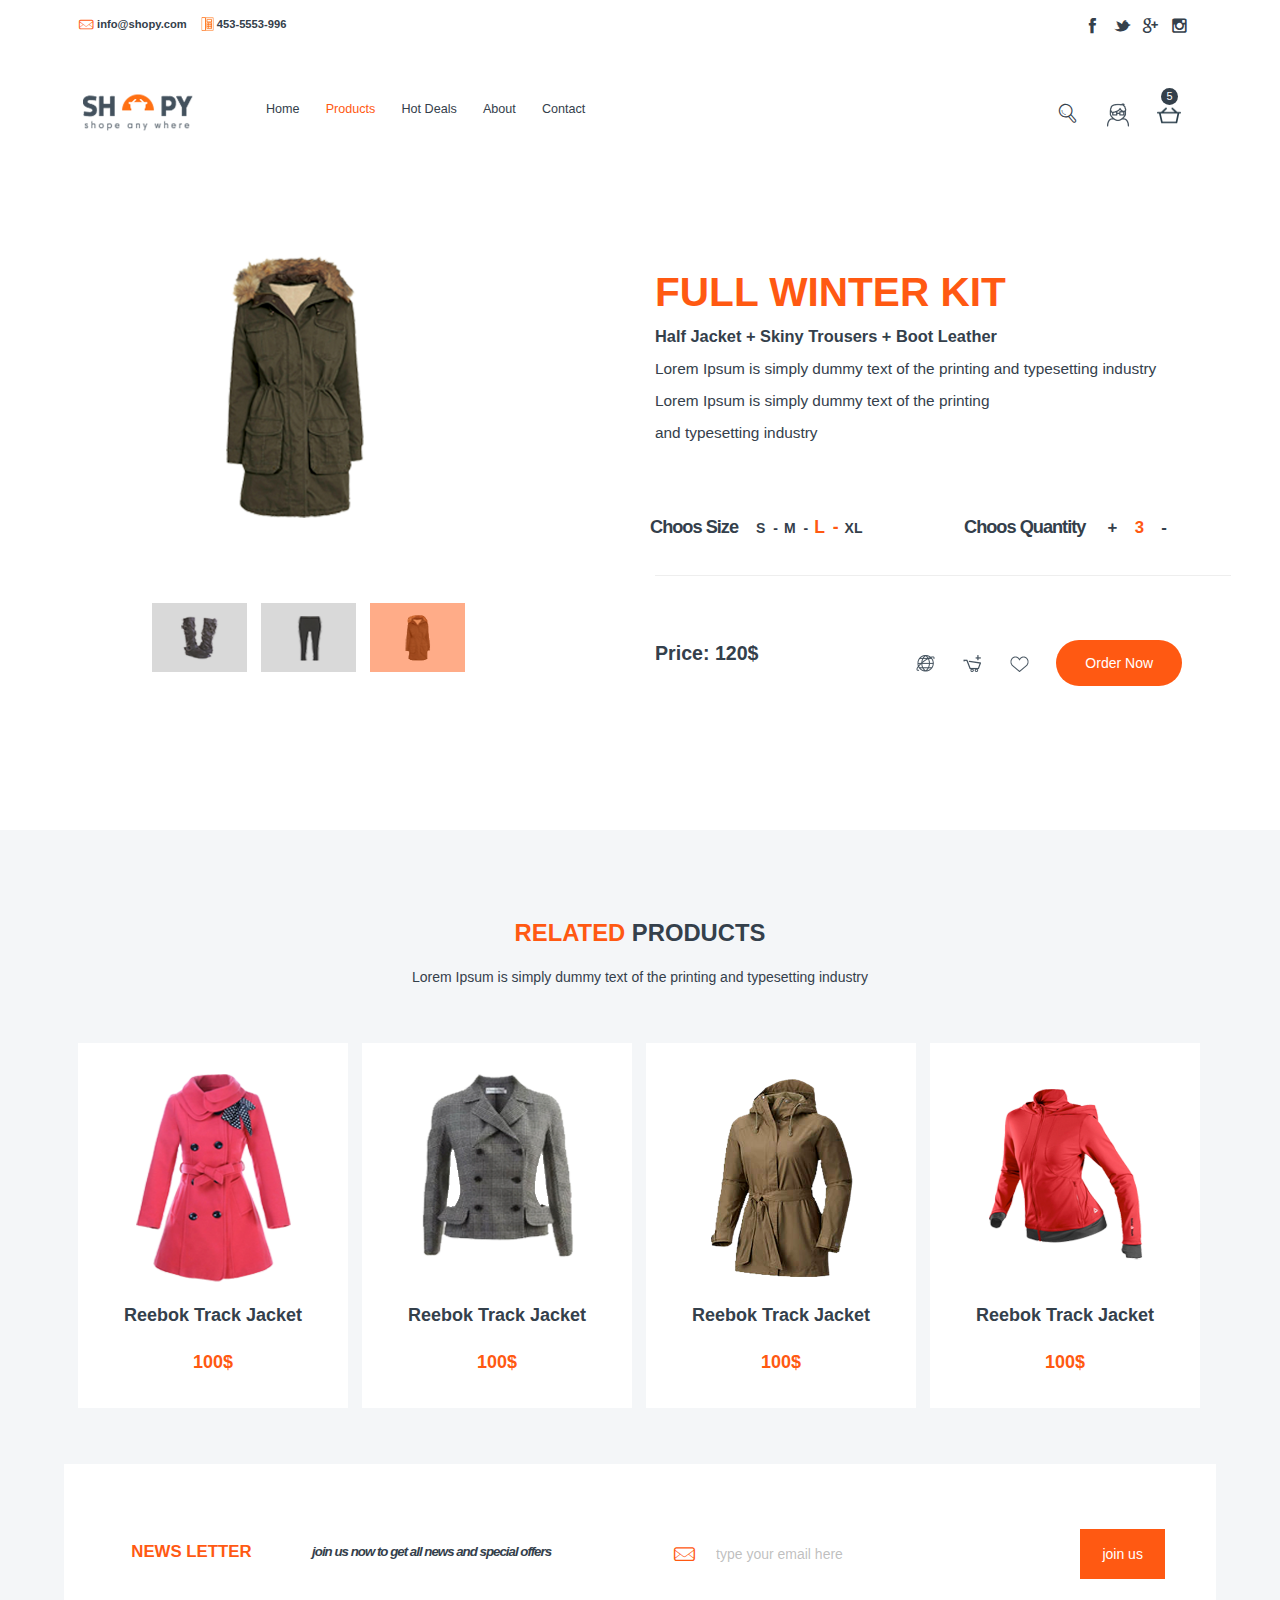
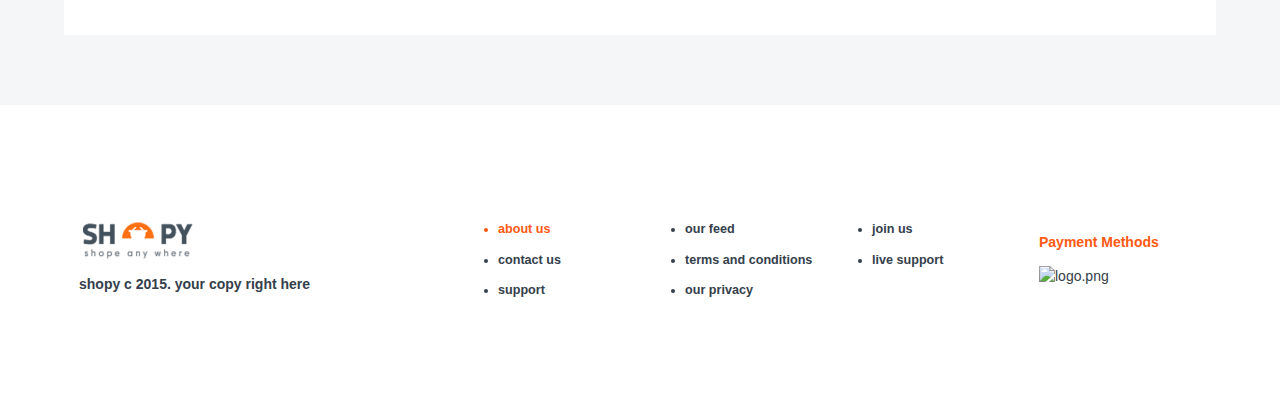
==== product-detail.html @ f5d97de0 "Product Show Template Ready" ====
<!doctype html>
<html lang="es">
    <head>
        <meta charset="utf-8">
        <title>Shopy Template</title>
        <meta name="description" content="The Best Shopy Template Ever">
        <meta name="viewport" content="width=device-width, initial-scale=1, maximum-scale=1, user-scalable=1, minimum-scale=1">
        
        <script src="jsd/bootstrap.min.js"></script>
        <link rel="stylesheet" href="css/fontactis-fonts1.css">
        <link rel="stylesheet" href="css/bootstrap.min.css">
        <link rel="stylesheet" href="css/main.css">
    </head>
    <body>
            <!-- Header, Main Menu, Nav -->
        <section id="header">

                <!-- Navigation Section -->
             <div id="navigation">
             <div class="container">
                    <!-- Info Section in Navigation -->
                 <div id="nav-info">
                     <ul class="list-inline">
                        <li >
                            <span class="icon-mail contact-icons"></span> info@shopy.com
                        </li>
                        <li>
                            <span>
                                <img src="imgs/icons/tel.png" alt="tel" height="14px" width="13px">
                            </span>453-5553-996
                        </li>
                        <li class="pull-right social-icons">
                            <span class="icon-facebook"></span>
                            <span class="icon-twitter-alt"></span>
                            <span class="icon-gplus"></span>
                            <span class="icon-instagram"></span>
                        </li> 
                     </ul>
                 </div>

                    <!-- Main Menu Section in Navigation -->
                 <div id="main-menu">
                    <div class="row">
                        <div class="col-md-2 main-menu-logo">
                            <img src="imgs/logo.png" height="39px" width="118px" alt="logo.png">
                        </div>
                        <div class="col-md-8 menu">
                            <ul class="list-inline">
                                <li><a href="index.html">Home</a></li>
                                <li class="active"><a href="product-detail.html">Products</a></li>
                                <li>Hot Deals</li>
                                <li>About</li>
                                <li>Contact</li>
                            </ul>
                        </div>
                        <div class="col-md-2 main-menu-options">
                            <ul class="list-inline text-right">
                                <li class="rotate-search icon-search"></li>
                                <li>
                                    <img src="imgs/icons/user.png" alt="tel" height="24px" width="24px">
                                </li>
                                <li>
                                    <span class="cart">5</span>
                                    <img src="imgs/icons/cart.png" alt="tel" height="22px" width="24px">
                                </li>
                            </ul>
                        </div>
                    </div>
                 </div>
             </div>
             </div>
        </section>
            <!-- End Of Principal, Main. -->


            <!-- Product Detail Section in Page -->
        <section id="product-details-section">
             <div class="container">
             <div class="row">
                    <!-- Product Show -->
                 <div class="row justify-content-between" id="product-details">
                    <div class="col-xs-12 col-md-5 product-view">
                        <div class="product-view-large">
                            <img src="imgs/product-show/winter-kit-1.png" alt="img-large.png" height="275px" width="145px">
                        </div>
                        <div class="row product-view-mini">
                            <div class="col-xs-7 mini-image">
                                <img src="imgs/product-show/winter-kit-2.png" alt="img-mini1.png" height="48px" width="42px">
                                <div class="mini-image-bg"></div>
                            </div>
                            <div class="col-xs-7 mini-image">
                                <img src="imgs/product-show/winter-kit-3.png" alt="img-mini2.png" height="48px" width="42px">
                                <div class="mini-image-bg"></div>
                            </div>
                            <div class="col-xs-7 mini-image">
                                <img src="imgs/product-show/winter-kit-4.png" alt="img-mini3.png" height="48px" width="42px">
                                <div class="mini-image-bg active"></div>
                            </div>
                        </div>
                    </div>
                     <div class="col-xs-11 col-md-6 pull-right product-detail">
                         <div class="product-detail-title">
                             <h1>Full Winter Kit</h1>
                         </div>
                         <div class="product-detail-content">
                             <div class="product-detail-content-pack">
                                 <p>Half Jacket + Skiny Trousers + Boot Leather</p>
                             </div>
                             <div class="product-detail-content-description">
                                 <p>Lorem Ipsum is simply dummy text of the printing and typesetting industry</p>
                                 <p>Lorem Ipsum is simply dummy text of the printing</p>
                                 <p>and typesetting industry</p>
                             </div>
                         </div>
                         <div class="row choose">
                             <div class="col-xs-12 col-md-6 choose-size">
                                 <ul class="list-inline">
                                    <label>Choos Size</label>
                                     <li>S</li>
                                     <li>M</li>
                                     <li class="active">L</li>
                                     <li>XL</li>
                                 </ul>
                             </div>
                             <div class="col-xs-12 col-md-6 choose-quantity">
                                <label>Choos Quantity</label>
                                <span>+</span>
                                <span class="active">3</span>
                                <span>-</span>
                             </div>
                         </div>
                         <hr>
                         <div class="row product-foot">
                             <div class="col-xs-12 col-sm-5 product-foot-price">
                                 <label>Price: 120$</label>
                             </div>
                             <div class="col-xs-12 col-sm-7 product-foot-order">
                                <span>
                                    <img src="imgs/icons/share.png" alt="tel" height="19px" width="19px">
                                </span>
                                <span>
                                    <span><img src="imgs/icons/cart2.png" alt="tel" height="19px" width="19px">
                                </span>
                                <span>
                                    <img src="imgs/icons/heart.png" alt="tel" height="19px" width="19px">
                                </span>
                                <span>
                                    <button class="btn">Order Now</button>
                                </span>
                             </div>
                         </div>
                     </div>
                 </div>
             </div>
        </section>
            <!-- End of Product Show Section -->

            <!-- Related Products Section -->
        <section id="related-products-section">
            <div class="container">
                <div id="related-products">
                    <div id="product-title">
                        <h2><span>Related</span> Products</h2>
                    </div>
                    <div id="product-description">
                        <p>Lorem Ipsum is simply dummy text of the printing and typesetting industry</p>
                    </div>
                    <div id="product-content">
                        <div class="col-sm-6 col-md-3 product">
                             <div class="new-arrival-img">
                                 <img src="imgs/new-arrivals/new-arrival-1.png" height="214px" width="159px" alt="clothes.jpg">
                             </div>
                             <div class="new-arrival-name">
                                 <h4>Reebok Track Jacket</h4>
                             </div>
                             <div class="new-arrival-price">
                                 <h4>100$</h4>
                             </div>
                        </div>
                        <div class="col-sm-6 col-md-3 product">
                             <div class="new-arrival-img">
                                 <img src="imgs/new-arrivals/new-arrival-2.png" height="214px" width="159px" alt="clothes.jpg">
                             </div>
                             <div class="new-arrival-name">
                                 <h4>Reebok Track Jacket</h4>
                             </div>
                             <div class="new-arrival-price">
                                 <h4>100$</h4>
                             </div>
                        </div>
                        <div class="col-sm-6 col-md-3 product">
                             <div class="new-arrival-img">
                                 <img src="imgs/new-arrivals/new-arrival-3.png" height="214px" width="159px" alt="clothes.jpg">
                             </div>
                             <div class="new-arrival-name">
                                 <h4>Reebok Track Jacket</h4>
                             </div>
                             <div class="new-arrival-price">
                                 <h4>100$</h4>
                             </div>
                        </div>
                        <div class="col-sm-6 col-md-3 product">
                             <div class="new-arrival-img">
                                 <img src="imgs/new-arrivals/new-arrival-4.png" height="214px" width="159px" alt="clothes.jpg">
                             </div>
                             <div class="new-arrival-name">
                                 <h4>Reebok Track Jacket</h4>
                             </div>
                             <div class="new-arrival-price">
                                 <h4>100$</h4>
                             </div>
                        </div>
                    </div>
                </div>
            </div>
        </section>
            <!-- End of Related products Section -->


            <!-- Join Section -->
        <section id="join-section">
            <div class="container">
                <div class="row">
                    <div class="col-sm-12 col-md-6">
                        <div class="col-sm-5 col-md-4">
                            <h5>News Letter</h5>
                        </div>
                        <div class="col-sm-7 col-md-8">
                            <p>join us now to get all news and special offers</p>
                        </div>
                    </div>
                    <div class="col-sm-12 col-md-6">
                        <div class="col-sm-9 col-md-9">
                            <div class="join-input form-group">
                                <span class="icon-mail"></span>
                                <input type="email" id="join" name="join-button" placeholder="type your email here" value="" class="">
                            </div>
                        </div>
                        <div class="col-sm-3 col-md-3">
                            <div class="join-button">
                                <button class="btn join">join us</button>
                            </div>
                        </div>
                    </div>
                </div>
            </div>
        </section>

            <!-- Footer -->
        <footer id="page-footer">
            <div class="container">
                <div class="row">
                    <div class="col-xs-12 col-md-4 foot-logo">
                        <div class="logo-section">
                            <img src="imgs/logo.png" height="39px" width="118px" alt="logo.png">
                        </div>
                        <div class="copyrights">
                            <p>shopy c 2015. your copy right here</p>
                        </div>
                    </div>
                    <div class="col-xs-12 col-md-6 foot-info">
                        <div class="col-xs-8 col-sm-4">
                            <ul>
                                <li class="actived">about us</li>
                                <li>contact us</li>
                                <li>support</li>
                            </ul>
                        </div>
                        <div class="col-xs-8 col-sm-4">
                            <ul>
                                <li>our feed</li>
                                <li>terms and conditions</li>
                                <li>our privacy</li>
                            </ul>
                        </div>
                        <div class="col-xs-8 col-sm-4">
                            <ul>
                                <li>join us</li>
                                <li>live support</li>
                            </ul>
                        </div>
                    </div>
                    <div class="col-xs-12 col-md-2 foot-payment">
                        <div class="title">
                            <h4>Payment Methods</h4>
                        </div>
                        <div class="cards">
                            <img src="imgs/icons/cards.png" height="19px" width="170px" alt="logo.png">
                        </div>
                    </div>
                </div>
            </div>
        </footer>
    </body>
</html>
---- css/fontactis-fonts1.css ----
@charset "UTF-8";

@font-face {
  font-family: "fontactis-fonts1";
  src:url("../fonts/fontactis-fonts1.eot");
  src:url("../fonts/fontactis-fonts1.eot?#iefix") format("embedded-opentype"),
    url("../fonts/fontactis-fonts1.woff") format("woff"),
    url("../fonts/fontactis-fonts1.ttf") format("truetype"),
    url("../fonts/fontactis-fonts1.svg#fontactis-fonts1") format("svg");
  font-weight: normal;
  font-style: normal;
}

[data-icon]:before {
  font-family: "fontactis-fonts1" !important;
  content: attr(data-icon);
  font-style: normal !important;
  font-weight: normal !important;
  font-variant: normal !important;
  text-transform: none !important;
  speak: none;
  line-height: 1;
  -webkit-font-smoothing: antialiased;
  -moz-osx-font-smoothing: grayscale;
}

[class^="icon-"]:before,
[class*=" icon-"]:before {
  font-family: "fontactis-fonts1" !important;
  font-style: normal !important;
  font-weight: normal !important;
  font-variant: normal !important;
  text-transform: none !important;
  speak: none;
  line-height: 1;
  -webkit-font-smoothing: antialiased;
  -moz-osx-font-smoothing: grayscale;
}

.icon-mail:before {
  content: "\61";
}
.icon-facebook:before {
  content: "\62";
}
.icon-facebook-alt:before {
  content: "\63";
}
.icon-twitter-alt:before {
  content: "\64";
  font-size: 1.1em;
  position: relative;
  top: 1px;
}
.icon-instagram:before {
  content: "\65";
}
.icon-gplus:before {
  content: "\66";
}
.icon-search:before {
  content: "\67";

}
.icon-search-1:before {
  content: "\68";
}
.icon-shopping-cart:before {
  content: "\69";
}
.icon-caddie-shopping-streamline:before {
  content: "\6a";
}
.icon-caddie-shop-shopping-streamline:before {
  content: "\6b";
}
---- css/main.css ----
::-moz-selection {
  background: #b3d4fc;
  text-shadow: none;
}
::selection {
  background: #b3d4fc;
  text-shadow: none;
}
a {
  color: inherit;
}
a:hover {
  color: inherit;
}
body {
  background-color: #f4f6f8;
  color: #34404b;
}
body h2 {
  font-weight: 900;
  text-align: center;
  text-transform: uppercase;
}
body h2 span {
  color: #ff5912;
}
.container {
  max-width: 90%;
}
/*
	All Site Styles to the Complete Site.
==============================================================*/
#header {
  position: relative;
}
#header #navigation {
  background: #fff;
  height: 180px;
}
#header #navigation #nav-info {
  -webkit-box-align: center;
  -moz-box-align: center;
  -o-box-align: center;
  -ms-flex-align: center;
  -webkit-align-items: center;
  align-items: center;
  display: -webkit-box;
  display: -moz-box;
  display: -webkit-flex;
  display: -ms-flexbox;
  display: box;
  display: flex;
  height: 60px;
}
#header #navigation #nav-info ul {
  color: #34404b;
  width: 100%;
}
#header #navigation #nav-info ul li {
  cursor: pointer;
  font-size: 0.8em;
  font-weight: bold;
}
#header #navigation #nav-info ul li .contact-icons {
  bottom: -4px;
  color: #ff5912;
  font-size: 1.3em;
  position: relative;
}
#header #navigation #nav-info ul li img {
  position: relative;
  top: -1px;
}
#header #navigation #nav-info ul .social-icons {
  bottom: -3px;
  font-size: 1.2em;
  position: relative;
}
#header #navigation #nav-info ul .social-icons span {
  margin: 0 0.2em;
  position: relative;
}
#header #navigation #nav-info ul .social-icons span:hover::before {
  color: rgba(255,89,18,0.9);
  font-size: 1.3em;
  position: relative;
}
#header #navigation #nav-info ul .social-icons span::before {
  -webkit-transition: all ease 0.4s;
  -moz-transition: all ease 0.4s;
  -o-transition: all ease 0.4s;
  -ms-transition: all ease 0.4s;
  transition: all ease 0.4s;
}
#header #navigation #main-menu {
  -webkit-box-align: center;
  -moz-box-align: center;
  -o-box-align: center;
  -ms-flex-align: center;
  -webkit-align-items: center;
  align-items: center;
  display: -webkit-box;
  display: -moz-box;
  display: -webkit-flex;
  display: -ms-flexbox;
  display: box;
  display: flex;
  height: 120px;
}
#header #navigation #main-menu .row {
  width: 100%;
}
#header #navigation #main-menu .main-menu-logo {
  position: relative;
  top: -8px;
}
#header #navigation #main-menu .menu {
  font-size: 0.9em;
  font-weight: 500;
}
#header #navigation #main-menu .menu ul li {
  cursor: pointer;
  margin-right: 1em;
}
#header #navigation #main-menu .menu ul .active {
  color: #ff5912;
}
#header #navigation #main-menu .main-menu-options {
  padding-right: 0;
}
#header #navigation #main-menu .main-menu-options ul li {
  cursor: pointer;
  font-size: 1.3em;
  margin-left: 0.7em;
  position: relative;
  -webkit-transition: all ease 0.6s;
  -moz-transition: all ease 0.6s;
  -o-transition: all ease 0.6s;
  -ms-transition: all ease 0.6s;
  transition: all ease 0.6s;
}
#header #navigation #main-menu .main-menu-options ul li .cart {
  background: #34404b;
  -webkit-background-clip: boerder-box;
  -moz-background-clip: boerder-box;
  background-clip: boerder-box;
  border-radius: 50%;
  color: #fff;
  font-size: 0.6em;
  height: 17px;
  left: 9px;
  padding: 0.1em;
  position: absolute;
  text-align: center;
  top: -13px;
  width: 17px;
}
#header #navigation #main-menu .main-menu-options ul .rotate-search {
  -webkit-transform: rotate(-85deg);
  -moz-transform: rotate(-85deg);
  -o-transform: rotate(-85deg);
  -ms-transform: rotate(-85deg);
  transform: rotate(-85deg);
}
#join-section .container .row {
  -webkit-box-align: center;
  -moz-box-align: center;
  -o-box-align: center;
  -ms-flex-align: center;
  -webkit-align-items: center;
  align-items: center;
  background: #fff;
  margin-top: 2em;
  margin-bottom: 5em;
  min-height: 123px;
  padding: 7% 0 0 6%;
}
#join-section .container .row div {
  margin-bottom: 1em;
  padding: 0;
}
#join-section .container .row div div h5 {
  color: #ff5912;
  font-size: 1.2em;
  font-weight: 800;
  margin: 0;
  text-transform: uppercase;
  white-space: nowrap;
}
#join-section .container .row div div p {
  color: #34404b;
  font-size: 0.95em;
  font-style: italic;
  font-weight: 700;
  letter-spacing: -1px;
  margin: 0;
}
#join-section .container .row div div .join-input span {
  color: #ff5912;
  font-size: 1.5em;
  margin-right: 0.5em;
}
#join-section .container .row div div .join-input input {
  border: none;
  border-radius: 5px;
  height: 25px;
  margin: 0;
  padding: 0 0.5em;
  position: relative;
  top: -6px;
  -webkit-transition: 0.5s height ease;
  -moz-transition: 0.5s height ease;
  -o-transition: 0.5s height ease;
  -ms-transition: 0.5s height ease;
  transition: 0.5s height ease;
  width: 70%;
}
#join-section .container .row div div .join-input input:focus {
  border-bottom: 3px solid rgba(255,89,18,0.5);
  border-top: 2px solid rgba(255,89,18,0.3);
  -webkit-box-shadow: 0 0 3px 2px rgba(255,89,18,0.1);
  box-shadow: 0 0 3px 2px rgba(255,89,18,0.1);
  height: 35px;
  outline: 3px rgba(255,165,0,0.4);
}
#join-section .container .row div div .join-input input::-webkit-input-placeholder {
  color: rgba(128,128,128,0.5);
}
#join-section .container .row div div .join-input input::-moz-placeholder {
  color: rgba(128,128,128,0.5);
}
#join-section .container .row div div .join-input input:-ms-input-placeholder {
  color: rgba(128,128,128,0.5);
}
#join-section .container .row div div .join-input input::placeholder {
  color: rgba(128,128,128,0.5);
}
#join-section .container .row div div .join-button .join {
  background-color: #ff5912;
  border-radius: 0;
  color: #fff;
  outline: none;
  padding: 1em 1.5em;
  position: relative;
  top: -14px;
}
#page-footer {
  background: #fff;
  display: -webkit-box;
  display: -moz-box;
  display: -webkit-flex;
  display: -ms-flexbox;
  display: box;
  display: flex;
  padding: 8% 0;
  min-height: 250px;
  overflow: hidden;
}
#page-footer .container .row .foot-logo .logo-section {
  margin: 1em 0;
}
#page-footer .container .row .foot-logo .copyrights {
  margin: 0.5em 0;
}
#page-footer .container .row .foot-logo .copyrights p {
  font-weight: 700;
}
#page-footer .container .row .foot-info {
  padding-right: 0;
}
#page-footer .container .row .foot-info div ul {
  font-weight: 700;
  margin: 1em 0;
  padding-left: 20px;
}
#page-footer .container .row .foot-info div ul li {
  font-size: 0.9em;
  margin-bottom: 1em;
}
#page-footer .container .row .foot-info .actived {
  color: #ff5912;
}
#page-footer .container .row .foot-payment .title {
  margin: 2em 0 1em 0;
}
#page-footer .container .row .foot-payment .title h4 {
  color: #ff5912;
  font-size: 1em;
  font-weight: 700;
  white-space: nowrap;
}
.new-arrival,
.product {
  background: #fff;
  height: 365px;
  margin-left: 1em;
  min-height: 365px;
  min-width: 270px;
  text-align: center;
  width: 270px;
}
.new-arrival-img,
.product-img {
  padding-top: 2em;
  margin-bottom: 1.5em;
}
.new-arrival-name h4,
.product-name h4 {
  font-weight: 700;
  margin: 1em 0;
}
.new-arrival-price h4,
.product-price h4 {
  color: #ff5912;
  font-weight: 700;
  margin: 1.5em 0;
}
/*	End of All Site Styles
--------------------------------*/
/*
	Home Template Classes 
==============================================================*/
#home {
  -webkit-box-align: center;
  -moz-box-align: center;
  -o-box-align: center;
  -ms-flex-align: center;
  -webkit-align-items: center;
  align-items: center;
  color: #3c4751;
  height: 650px;
  display: -webkit-box;
  display: -moz-box;
  display: -webkit-flex;
  display: -ms-flexbox;
  display: box;
  display: flex;
  position: relative;
}
#home .home-bg {
  height: 100%;
  position: absolute;
  width: 100%;
}
#home #promos {
  -webkit-box-align: center;
  -moz-box-align: center;
  -o-box-align: center;
  -ms-flex-align: center;
  -webkit-align-items: center;
  align-items: center;
  display: -webkit-box;
  display: -moz-box;
  display: -webkit-flex;
  display: -ms-flexbox;
  display: box;
  display: flex;
  height: 200px;
  overflow-x: auto;
}
#home #promos .promos-controls .control {
  cursor: pointer;
  display: block;
  background: #fff;
  height: 17px;
  margin-bottom: 0.8em;
  -webkit-transition: 0.4s all ease-in;
  -moz-transition: 0.4s all ease-in;
  -o-transition: 0.4s all ease-in;
  -ms-transition: 0.4s all ease-in;
  transition: 0.4s all ease-in;
  width: 10px;
}
#home #promos .promos-controls .control:hover {
  background: #ff5912;
  -webkit-box-shadow: -2px -2px 5px rgba(0,0,0,0.4);
  box-shadow: -2px -2px 5px rgba(0,0,0,0.4);
}
#home #promos .promos-controls .promo-selected {
  background: #ff5912;
  height: 36px;
  -webkit-box-shadow: -2px -2px 5px rgba(0,0,0,0.4);
  box-shadow: -2px -2px 5px rgba(0,0,0,0.4);
}
#home #promos .promo {
  height: 100%;
  margin: 0;
  padding-right: 0;
  position: relative;
}
#home #promos .promo-title h1 {
  color: #ff5912;
  font-size: 3em;
  font-weight: 900;
  margin: 0 0 0.4em 0;
  text-transform: uppercase;
}
#home #promos .promo-content-pack p {
  font-size: 1.2em;
  font-weight: bold;
}
#home #promos .promo-content-description p {
  color: #495662;
  font-size: 1.1em;
}
#home #promos .promo-foot {
  -webkit-box-align: center;
  -moz-box-align: center;
  -o-box-align: center;
  -ms-flex-align: center;
  -webkit-align-items: center;
  align-items: center;
  bottom: 0;
  display: -webkit-box;
  display: -moz-box;
  display: -webkit-flex;
  display: -ms-flexbox;
  display: box;
  display: flex;
  position: absolute;
}
#home #promos .promo-foot-price {
  margin-right: 2em;
}
#home #promos .promo-foot-price p {
  font-weight: 700;
  font-size: 1.2em;
  margin: 0;
}
#home #promos .promo-foot-order {
  color: #ff5912;
}
#home #promos .promo-foot-order p {
  font-size: 1.2em;
  margin: 0;
}
#home #promos .promo-foot-order p span {
  position: relative;
  top: -3px;
}
#new-arrivals-section {
  min-height: 650px;
  position: relative;
}
#new-arrivals-section .container #new-arrivals {
  text-align: center;
  position: relative;
}
#new-arrivals-section .container #new-arrivals-title h2 {
  margin: 1.2em 0 0.7em 0;
}
#new-arrivals-section .container #new-arrivals-description {
  margin-bottom: 2em;
}
#new-arrivals-section .container #new-arrivals-content {
  -webkit-box-align: center;
  -moz-box-align: center;
  -o-box-align: center;
  -ms-flex-align: center;
  -webkit-align-items: center;
  align-items: center;
  display: -webkit-box;
  display: -moz-box;
  display: -webkit-flex;
  display: -ms-flexbox;
  display: box;
  display: flex;
  overflow-y: auto;
  padding: 0.7em;
}
#new-arrivals-section .container #new-arrivals-content .new-arrival:first-child {
  margin: 0;
}
#new-arrivals-section .container #new-arrivals-paging {
  -webkit-box-align: center;
  -moz-box-align: center;
  -o-box-align: center;
  -ms-flex-align: center;
  -webkit-align-items: center;
  align-items: center;
  display: -webkit-box;
  display: -moz-box;
  display: -webkit-flex;
  display: -ms-flexbox;
  display: box;
  display: flex;
  height: 100px;
}
#new-arrivals-section .container #new-arrivals-paging .paging-controls {
  -webkit-box-align: center;
  -moz-box-align: center;
  -o-box-align: center;
  -ms-flex-align: center;
  -webkit-align-items: center;
  align-items: center;
  display: -webkit-box;
  display: -moz-box;
  display: -webkit-flex;
  display: -ms-flexbox;
  display: box;
  display: flex;
  background: #fff;
  height: 50px;
  -webkit-box-pack: center;
  -moz-box-pack: center;
  -o-box-pack: center;
  -ms-flex-pack: center;
  -webkit-justify-content: center;
  justify-content: center;
}
#new-arrivals-section .container #new-arrivals-paging .paging-controls span {
  background: #ff5912;
  border-radius: 50%;
  cursor: pointer;
  height: 8px;
  margin: 0 0.2em;
  width: 8px;
}
#best-sales {
  min-min-height: 830px;
}
#best-sales .container {
  padding-top: 2em;
  -webkit-background-clip: content;
  -moz-background-clip: content;
  background-clip: content-box;
}
#best-sales .container #best-sales-offers .best-sales-offer {
  background: #fff;
  -webkit-background-clip: content;
  -moz-background-clip: content;
  background-clip: content-box;
  height: 100px;
  margin-bottom: 3em;
}
#best-sales .container #best-sales-offers .best-sales-offer-discount {
  -webkit-box-align: center;
  -moz-box-align: center;
  -o-box-align: center;
  -ms-flex-align: center;
  -webkit-align-items: center;
  align-items: center;
  display: -webkit-box;
  display: -moz-box;
  display: -webkit-flex;
  display: -ms-flexbox;
  display: box;
  display: flex;
  height: 100px;
  -webkit-box-pack: center;
  -moz-box-pack: center;
  -o-box-pack: center;
  -ms-flex-pack: center;
  -webkit-justify-content: center;
  justify-content: center;
  position: relative;
}
#best-sales .container #best-sales-offers .best-sales-offer-discount .sale-bg {
  background: #ff5912;
  height: 60px;
  right: 40px;
  position: absolute;
  -webkit-transform: rotate(45deg);
  -moz-transform: rotate(45deg);
  -o-transform: rotate(45deg);
  -ms-transform: rotate(45deg);
  transform: rotate(45deg);
  width: 50px;
}
#best-sales .container #best-sales-offers .best-sales-offer-discount .sale-bg::after {
  content: '';
  background: rgba(255,89,18,0.5);
  display: block;
  height: 52px;
  right: 5px;
  position: relative;
  top: 4px;
  width: 60px;
}
#best-sales .container #best-sales-offers .best-sales-offer-discount .discount {
  text-align: center;
}
#best-sales .container #best-sales-offers .best-sales-offer-discount .discount p {
  color: #fff;
  font-size: 0.8em;
  font-style: italic;
  right: 46px;
  margin: 0;
  position: absolute;
  top: 25px;
}
#best-sales .container #best-sales-offers .best-sales-offer-discount .discount p span {
  font-size: 1.6em;
  font-style: normal;
  font-weight: 700;
  margin: 0;
}
#best-sales .container #best-sales-offers .best-sales-offer-content {
  padding-right: 0;
}
#best-sales .container #best-sales-offers .best-sales-offer-content .offer-description {
  padding-right: 0;
}
#best-sales .container #best-sales-offers .best-sales-offer-content .offer-description h3 {
  font-size: 1.3em;
  font-weight: 900;
  letter-spacing: -1px;
  text-transform: uppercase;
}
#best-sales .container #best-sales-offers .best-sales-offer-content .offer-description p {
  font-size: 0.9em;
  font-weight: 600;
  letter-spacing: -1px;
}
#best-sales .container #best-sales-offers .best-sales-offer-content .offer-price {
  height: 100px;
  padding: 0;
}
#best-sales .container #best-sales-offers .best-sales-offer-content .offer-price h3 {
  color: #ff5912;
  font-size: 2em;
  font-weight: 800;
  margin: 23% 0;
}
#best-sales .container #best-sales-offers .best-sales-offer-content .offer-price h3 span {
  cursor: pointer;
  font-weight: 900;
  font-size: 0.8em;
}
#best-sales .container #best-sales-offers .best-sales-offer .adv-area-title {
  text-align: center;
}
#best-sales .container #best-sales-offers .best-sales-offer .adv-area-title p {
  font-size: 1.1em;
  font-weight: 700;
  margin: 1.3em 0 0.5em 0;
}
#best-sales .container #best-sales-offers .best-sales-offer .adv-area-title p span {
  color: #ff5912;
}
#best-sales .container #best-sales-offers .best-sales-offer .adv-area-size {
  color: #808080;
  letter-spacing: 8px;
  text-align: center;
}
#best-sales .container #best-sales-body {
  margin-top: 3em;
  margin-bottom: 4em;
}
#best-sales .container #best-sales-body .best-sales-title {
  margin: 1.5em 0 2em 0;
}
#best-sales .container #best-sales-body .best-sales-description {
  margin-bottom: 5.5em;
  text-align: center;
}
#best-sales .container #best-sales-body .best-sales-content {
  display: -webkit-box;
  display: -moz-box;
  display: -webkit-flex;
  display: -ms-flexbox;
  display: box;
  display: flex;
  height: 195px;
  -webkit-box-pack: justify;
  -moz-box-pack: justify;
  -o-box-pack: justify;
  -ms-flex-pack: justify;
  -webkit-justify-content: space-between;
  justify-content: space-between;
  overflow-x: auto;
}
#best-sales .container #best-sales-body .best-sales-content .best-sale {
  background: #fff;
  -webkit-background-clip: content;
  -moz-background-clip: content;
  background-clip: content-box;
  height: 160px;
  min-width: 160px;
  min-width: 370px;
  position: relative;
  width: 370px;
}
#best-sales .container #best-sales-body .best-sales-content .best-sale-img {
  position: absolute;
  top: 40px;
  left: 25px;
}
#best-sales .container #best-sales-body .best-sales-content .best-sale-name {
  position: absolute;
  right: 45px;
  top: 30px;
}
#best-sales .container #best-sales-body .best-sales-content .best-sale-name h3 {
  font-size: 1.3em;
}
#best-sales .container #best-sales-body .best-sales-content .best-sale-votes {
  background-color: #fff;
  background: url("../imgs/icons/rate.png"), url("../imgs/icons/rate.png"), url("../imgs/icons/rate.png"), url("../imgs/icons/rate.png"), url("../imgs/icons/rate.png");
  -webkit-background-size: 14px 12px;
  -moz-background-size: 14px 12px;
  background-size: 14px 12px;
  position: absolute;
  height: 13px;
  right: 145px;
  top: 95px;
  width: 71px;
}
#best-sales .container #best-sales-body .best-sales-content .best-sale-price {
  color: #ff5912;
  position: absolute;
  right: 45px;
  top: 82px;
}
#best-sales .container #best-sales-body .best-sales-content .best-sale-price h4 {
  font-weight: 700;
}
/*	End of Home Template Classes
--------------------------------*/
/*
	Products Template Classes 
==============================================================*/
#products-section {
  margin-top: 5em;
  margin-bottom: 5em;
}
#products-section .container .row #filters {
  z-index: 999;
}
#products-section .container .row #filters .filter {
  background: #fff;
  margin-bottom: 2em;
  max-width: 270px;
  min-width: 220px;
  padding: 2.5em 2.7em;
}
#products-section .container .row #filters .filter h4 {
  color: #ff5912;
  font-size: 1.2em;
  font-weight: 800;
  letter-spacing: -1px;
}
#products-section .container .row #filters .filter ul {
  margin: 0;
  padding: 0;
  font-size: 1em;
}
#products-section .container .row #filters .filter ul li {
  cursor: pointer;
  font-weight: 700;
  list-style: none;
  margin: 2em 0;
}
#products-section .container .row #filters .filter ul .active {
  color: #ff5912;
}
#products-section .container .row #filters .filter .styled-ul li {
  padding-left: 1.8em;
  position: relative;
}
#products-section .container .row #filters .filter .styled-ul li::before {
  content: '';
  background: rgba(128,128,128,0.2);
  height: 13px;
  left: 0;
  position: absolute;
  top: 4px;
  width: 13px;
}
#products-section .container .row #filters .filter .styled-ul .active::before {
  content: '';
  background: #fff;
  border: 4px solid #ff5912;
}
#products-section .container .row #filters .filter-price-content {
  font-size: 1em;
  font-weight: 700;
  letter-spacing: -1px;
  margin-top: 2.5em;
}
#products-section .container .row #filters .filter-price-content .line-filter {
  border-bottom: 2px solid rgba(128,128,128,0.4);
  height: 30px;
  margin-bottom: 2em;
  margin-top: 2em;
  position: relative;
}
#products-section .container .row #filters .filter-price-content .line-filter .price-from {
  left: 7%;
  position: absolute;
  text-align: left;
  top: -5px;
}
#products-section .container .row #filters .filter-price-content .line-filter .price-to {
  position: absolute;
  right: 3%;
  top: -5px;
}
#products-section .container .row #filters .filter-price-content .line-filter .dot-from {
  left: 10%;
  position: absolute;
}
#products-section .container .row #filters .filter-price-content .line-filter .from-to {
  border-bottom: 3px solid #34404b;
  bottom: -3px;
  left: 10%;
  min-width: 5px;
  padding: 0 0.2em;
  position: absolute;
  right: 10%;
}
#products-section .container .row #filters .filter-price-content .line-filter .dot-to {
  position: absolute;
  right: 10%;
}
#products-section .container .row #filters .filter-price-content .line-filter .dot {
  background: #34404b;
  -webkit-background-clip: content;
  -moz-background-clip: content;
  background-clip: content-box;
  border-radius: 50%;
  cursor: pointer;
  height: 11px;
  bottom: -7px;
  width: 11px;
}
#products-section .container .row #filters .filter-price-content .text-filter {
  display: inline-block;
  position: relative;
  margin-bottom: 2em;
  width: 100%;
}
#products-section .container .row #filters .filter-price-content .text-filter .from {
  display: -webkit-box;
  display: -moz-box;
  display: -webkit-flex;
  display: -ms-flexbox;
  display: box;
  display: flex;
  position: absolute;
  top: 10px;
}
#products-section .container .row #filters .filter-price-content .text-filter .to {
  display: -webkit-box;
  display: -moz-box;
  display: -webkit-flex;
  display: -ms-flexbox;
  display: box;
  display: flex;
  position: absolute;
  right: 0px;
  top: 10px;
}
#products-section .container .row #filters .filter-price-content .text-filter label {
  margin: 0 0.5em 0 0em;
}
#products-section .container .row #filters .filter-price-content .text-filter input {
  background: rgba(128,128,128,0.1);
  border: none;
  outline: none;
  height: 29px;
  position: relative;
  top: -5px;
  width: 49px;
}
#products-section .container .row #results {
  padding: 0;
}
#products-section .container .row #results #products {
  z-index: 0;
  display: block;
}
#products-section .container .row #results #products .product {
  margin-bottom: 2em;
}
#products-section .container .row #results #product-paging {
  -webkit-box-align: center;
  -moz-box-align: center;
  -o-box-align: center;
  -ms-flex-align: center;
  -webkit-align-items: center;
  align-items: center;
  display: -webkit-box;
  display: -moz-box;
  display: -webkit-flex;
  display: -ms-flexbox;
  display: box;
  display: flex;
  height: 50px;
}
#products-section .container .row #results #product-paging .paging-controls {
  -webkit-box-align: center;
  -moz-box-align: center;
  -o-box-align: center;
  -ms-flex-align: center;
  -webkit-align-items: center;
  align-items: center;
  background: #fff;
  -webkit-background-clip: content;
  -moz-background-clip: content;
  background-clip: content-box;
  display: -webkit-box;
  display: -moz-box;
  display: -webkit-flex;
  display: -ms-flexbox;
  display: box;
  display: flex;
  height: 50px;
  -webkit-box-pack: center;
  -moz-box-pack: center;
  -o-box-pack: center;
  -ms-flex-pack: center;
  -webkit-justify-content: center;
  justify-content: center;
  padding-left: 0;
  padding-right: 2.8em;
}
#products-section .container .row #results #product-paging .paging-controls span {
  background: #ff5912;
  border-radius: 50%;
  cursor: pointer;
  height: 8px;
  margin: 0 0.2em;
  width: 8px;
}
/*	End of Products Template Classes
--------------------------------*/
/*
	Product Details || Product Show Template Classes 
==============================================================*/
#product-details-section {
  background: #fff;
  min-height: 650px;
}
#product-details-section .container {
  padding-top: 5em;
  padding-bottom: 3em;
}
#product-details-section .container .row #product-details {
  display: block;
  position: relative;
  top: -50%;
}
#product-details-section .container .row #product-details .product-view {
  -webkit-box-align: center;
  -moz-box-align: center;
  -o-box-align: center;
  -ms-flex-align: center;
  -webkit-align-items: center;
  align-items: center;
  display: -webkit-box;
  display: -moz-box;
  display: -webkit-flex;
  display: -ms-flexbox;
  display: box;
  display: flex;
  -webkit-box-orient: vertical;
  -moz-box-orient: vertical;
  -o-box-orient: vertical;
  -webkit-flex-direction: column;
  -ms-flex-direction: column;
  flex-direction: column;
  margin-bottom: 2em;
}
#product-details-section .container .row #product-details .product-view-large {
  min-height: 350px;
}
#product-details-section .container .row #product-details .product-view-mini {
  border: 3px solid #fff;
  display: -webkit-box;
  display: -moz-box;
  display: -webkit-flex;
  display: -ms-flexbox;
  display: box;
  display: flex;
  -webkit-box-pack: left;
  -moz-box-pack: left;
  -o-box-pack: left;
  -ms-flex-pack: left;
  -webkit-justify-content: left;
  justify-content: left;
  max-width: 330px;
  margin-left: 5%;
  overflow-y: auto;
}
#product-details-section .container .row #product-details .product-view-mini .mini-image {
  -webkit-box-align: center;
  -moz-box-align: center;
  -o-box-align: center;
  -ms-flex-align: center;
  -webkit-align-items: center;
  align-items: center;
  display: -webkit-box;
  display: -moz-box;
  display: -webkit-flex;
  display: -ms-flexbox;
  display: box;
  display: flex;
  height: 69px;
  -webkit-box-pack: center;
  -moz-box-pack: center;
  -o-box-pack: center;
  -ms-flex-pack: center;
  -webkit-justify-content: center;
  justify-content: center;
  margin-right: 1em;
  min-width: 95px;
  position: relative;
  width: 95px;
}
#product-details-section .container .row #product-details .product-view-mini .mini-image-bg {
  background: rgba(128,128,128,0.3);
  cursor: pointer;
  height: 100%;
  position: absolute;
  width: 100%;
}
#product-details-section .container .row #product-details .product-view-mini .mini-image-bg:hover {
  background: rgba(255,89,18,0.3);
}
#product-details-section .container .row #product-details .product-view-mini .mini-image .active {
  background: rgba(255,89,18,0.5);
}
#product-details-section .container .row #product-details .product-detail {
  padding-right: 0;
}
#product-details-section .container .row #product-details .product-detail-title h1 {
  color: #ff5912;
  font-size: 2.9em;
  font-weight: 900;
  text-transform: uppercase;
}
#product-details-section .container .row #product-details .product-detail-content-pack p {
  font-size: 1.17em;
  font-weight: 700;
}
#product-details-section .container .row #product-details .product-detail-content-description {
  margin-bottom: 5em;
}
#product-details-section .container .row #product-details .product-detail-content-description p {
  font-size: 1.1em;
}
#product-details-section .container .row #product-details .product-detail .choose-size ul label {
  font-size: 1.3em;
  letter-spacing: -1px;
  margin-right: 0.5em;
}
#product-details-section .container .row #product-details .product-detail .choose-size ul li {
  cursor: pointer;
  font-weight: bold;
}
#product-details-section .container .row #product-details .product-detail .choose-size ul li::after {
  content: '-';
  position: relative;
  right: -8px;
}
#product-details-section .container .row #product-details .product-detail .choose-size ul li:last-child::after {
  content: '';
}
#product-details-section .container .row #product-details .product-detail .choose-size ul .active {
  font-size: 1.25em;
  color: #ff5912;
}
#product-details-section .container .row #product-details .product-detail .choose-quantity {
  padding-left: 1.5em;
  padding-right: 0;
}
#product-details-section .container .row #product-details .product-detail .choose-quantity label {
  font-size: 1.3em;
  letter-spacing: -1px;
  margin-right: 1em;
}
#product-details-section .container .row #product-details .product-detail .choose-quantity span {
  font-size: 1.2em;
  font-weight: bold;
  margin-right: 0.8em;
}
#product-details-section .container .row #product-details .product-detail .choose-quantity .active {
  color: #ff5912;
  font-weight: 800;
}
#product-details-section .container .row #product-details .product-detail .product-foot {
  margin-top: 4.6em;
}
#product-details-section .container .row #product-details .product-detail .product-foot-price label {
  font-size: 1.4em;
  font-weight: 700;
}
#product-details-section .container .row #product-details .product-detail .product-foot-order {
  padding-left: 1.7em;
  padding-right: 0;
}
#product-details-section .container .row #product-details .product-detail .product-foot-order span {
  margin-right: 1.7em;
}
#product-details-section .container .row #product-details .product-detail .product-foot-order span img {
  cursor: pointer;
}
#product-details-section .container .row #product-details .product-detail .product-foot-order span button {
  background: #ff5912;
  color: #fff;
  border-radius: 50px;
  padding: 0.85em 2em;
}
#related-products-section .container {
  padding: 5em 0 2em 0;
}
#related-products-section .container #related-products #product-title {
  margin-bottom: 1.5em;
}
#related-products-section .container #related-products #product-title h2 {
  font-size: 1.7em;
}
#related-products-section .container #related-products #product-description {
  margin-bottom: 4em;
  text-align: center;
}
#related-products-section .container #related-products #product-content {
  margin-bottom: 6em;
}
/*	End of Product Details || Product Show Template Classes
--------------------------------*/
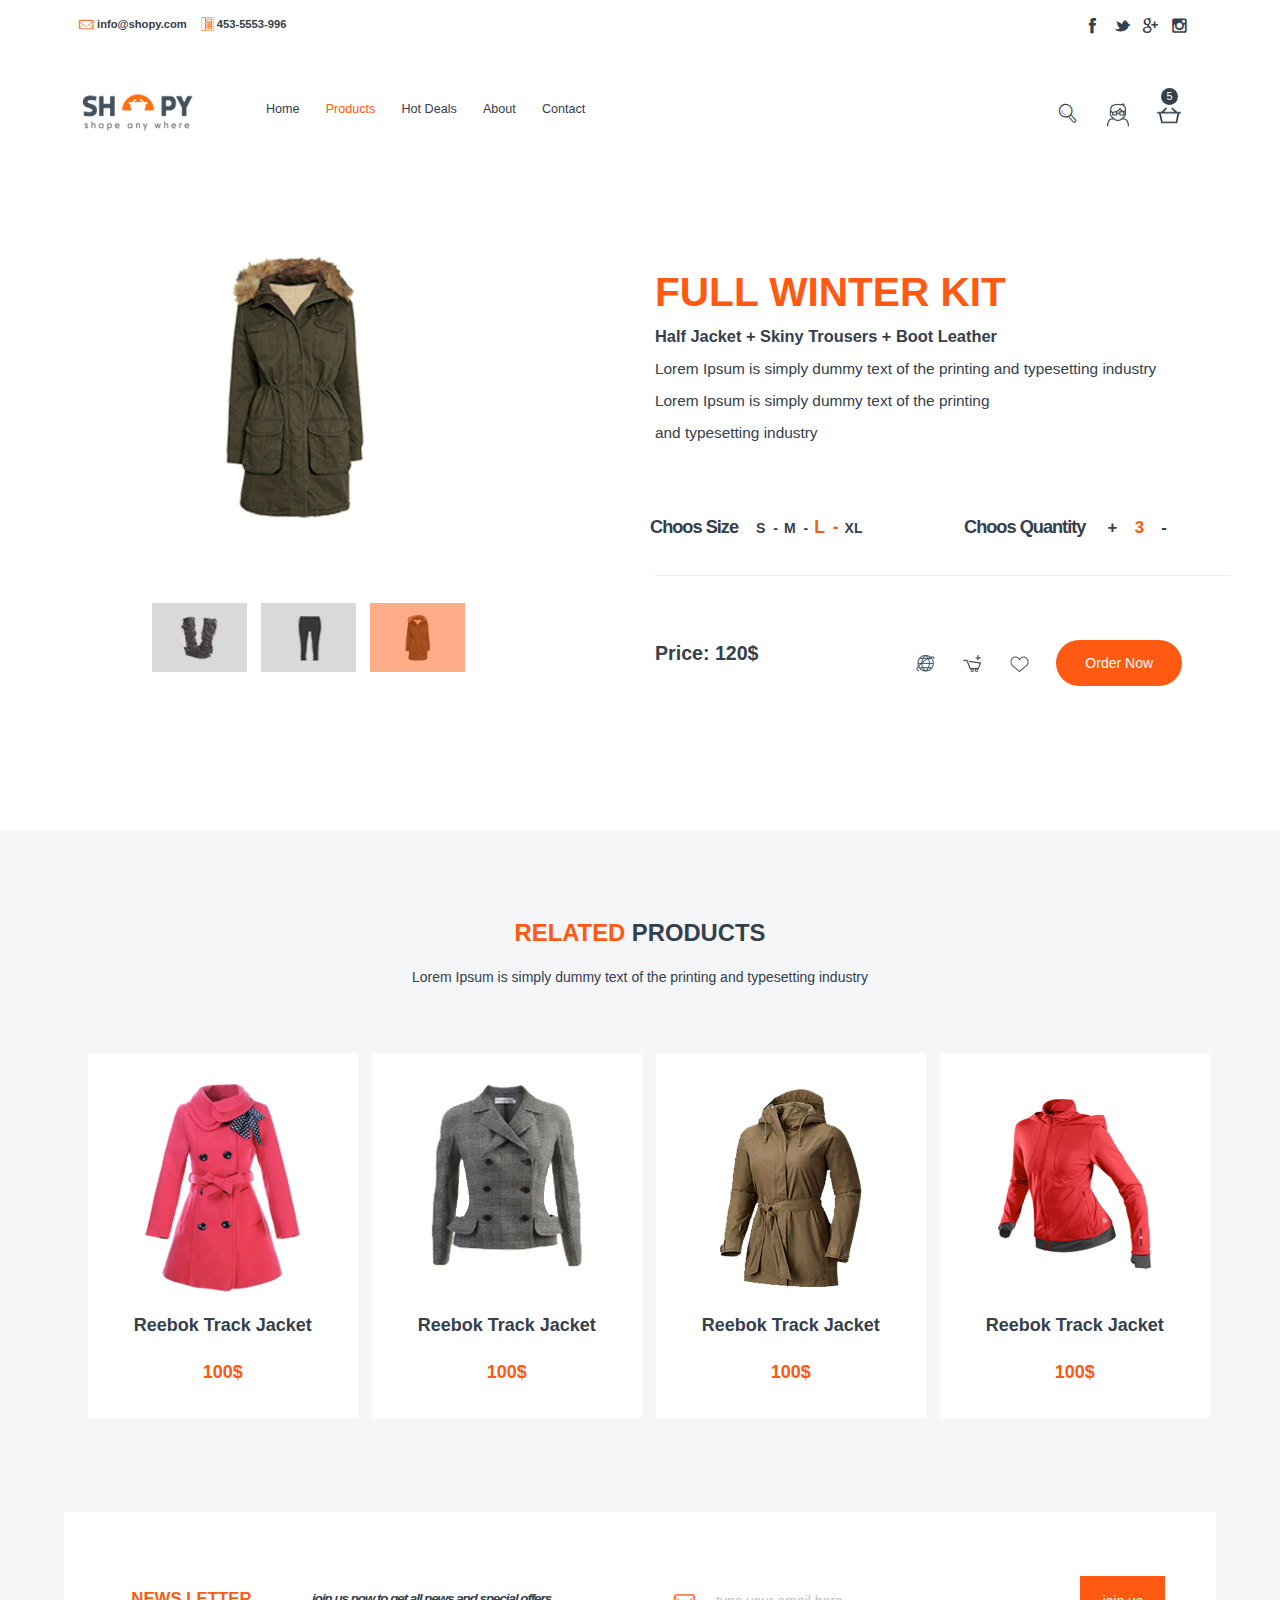
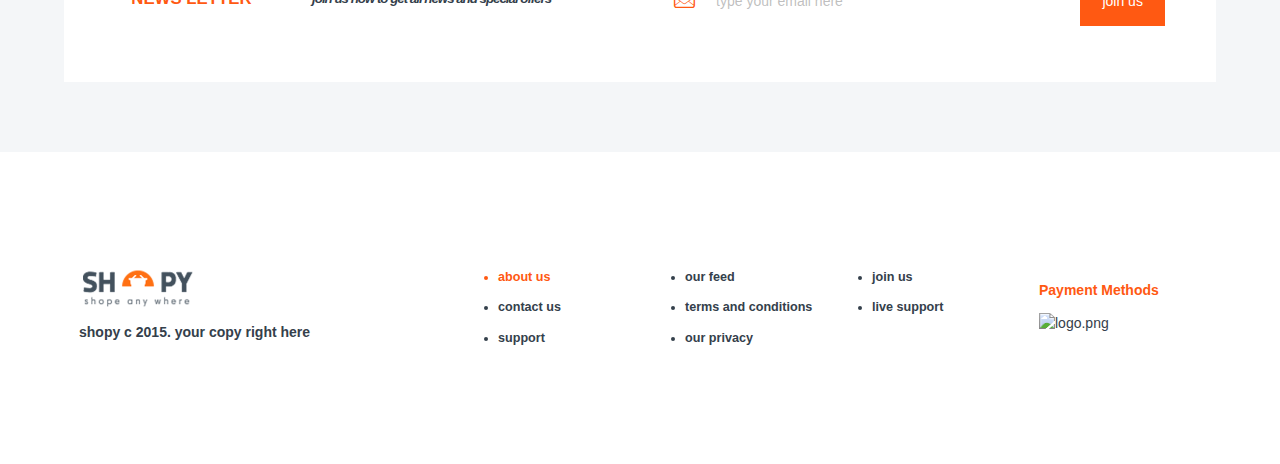
==== commit 3e6719e4: "Resolved Issue #7" ====
--- a/product-detail.html
+++ b/product-detail.html
@@ -47,7 +47,7 @@
                         <div class="col-md-8 menu">
                             <ul class="list-inline">
                                 <li><a href="index.html">Home</a></li>
-                                <li class="active"><a href="product-detail.html">Products</a></li>
+                                <li class="active"><a href="products.html">Products</a></li>
                                 <li>Hot Deals</li>
                                 <li>About</li>
                                 <li>Contact</li>
@@ -166,7 +166,7 @@
                         <p>Lorem Ipsum is simply dummy text of the printing and typesetting industry</p>
                     </div>
                     <div id="product-content">
-                        <div class="col-sm-6 col-md-3 product">
+                        <a href="product-detail" class="col-sm-6 col-md-3 product">
                              <div class="new-arrival-img">
                                  <img src="imgs/new-arrivals/new-arrival-1.png" height="214px" width="159px" alt="clothes.jpg">
                              </div>
@@ -176,8 +176,8 @@
                              <div class="new-arrival-price">
                                  <h4>100$</h4>
                              </div>
-                        </div>
-                        <div class="col-sm-6 col-md-3 product">
+                        </a>
+                        <a href="product-detail" class="col-sm-6 col-md-3 product">
                              <div class="new-arrival-img">
                                  <img src="imgs/new-arrivals/new-arrival-2.png" height="214px" width="159px" alt="clothes.jpg">
                              </div>
@@ -187,8 +187,8 @@
                              <div class="new-arrival-price">
                                  <h4>100$</h4>
                              </div>
-                        </div>
-                        <div class="col-sm-6 col-md-3 product">
+                        </a>
+                        <a href="product-detail" class="col-sm-6 col-md-3 product">
                              <div class="new-arrival-img">
                                  <img src="imgs/new-arrivals/new-arrival-3.png" height="214px" width="159px" alt="clothes.jpg">
                              </div>
@@ -198,8 +198,8 @@
                              <div class="new-arrival-price">
                                  <h4>100$</h4>
                              </div>
-                        </div>
-                        <div class="col-sm-6 col-md-3 product">
+                        </a>
+                        <a href="product-detail" class="col-sm-6 col-md-3 product">
                              <div class="new-arrival-img">
                                  <img src="imgs/new-arrivals/new-arrival-4.png" height="214px" width="159px" alt="clothes.jpg">
                              </div>
@@ -209,7 +209,7 @@
                              <div class="new-arrival-price">
                                  <h4>100$</h4>
                              </div>
-                        </div>
+                        </a>
                     </div>
                 </div>
             </div>
--- a/css/main.css
+++ b/css/main.css
@@ -11,6 +11,7 @@
 }
 a:hover {
   color: inherit;
+  text-decoration: none;
 }
 body {
   background-color: #f4f6f8;
@@ -296,7 +297,13 @@
   margin-left: 1em;
   min-height: 365px;
   min-width: 270px;
+  max-width: 270px;
   text-align: center;
+  -webkit-transition: all 0.7s;
+  -moz-transition: all 0.7s;
+  -o-transition: all 0.7s;
+  -ms-transition: all 0.7s;
+  transition: all 0.7s;
   width: 270px;
 }
 .new-arrival-img,
@@ -314,6 +321,11 @@
   color: #ff5912;
   font-weight: 700;
   margin: 1.5em 0;
+}
+.new-arrival:hover,
+.product:hover {
+  -webkit-box-shadow: 5px 5px 8px rgba(0,0,0,0.2);
+  box-shadow: 5px 5px 8px rgba(0,0,0,0.2);
 }
 /*	End of All Site Styles
 --------------------------------*/
@@ -672,14 +684,15 @@
 }
 #best-sales .container #best-sales-body .best-sales-content .best-sale {
   background: #fff;
-  -webkit-background-clip: content;
-  -moz-background-clip: content;
-  background-clip: content-box;
   height: 160px;
-  min-width: 160px;
+  margin-right: 1em;
   min-width: 370px;
   position: relative;
   width: 370px;
+}
+#best-sales .container #best-sales-body .best-sales-content .best-sale:hover {
+  -webkit-box-shadow: 3px 3px 8px rgba(0,0,0,0.2);
+  box-shadow: 3px 3px 8px rgba(0,0,0,0.2);
 }
 #best-sales .container #best-sales-body .best-sales-content .best-sale-img {
   position: absolute;
@@ -1116,7 +1129,23 @@
   text-align: center;
 }
 #related-products-section .container #related-products #product-content {
-  margin-bottom: 6em;
+  -webkit-box-align: center;
+  -moz-box-align: center;
+  -o-box-align: center;
+  -ms-flex-align: center;
+  -webkit-align-items: center;
+  align-items: center;
+  display: -webkit-box;
+  display: -moz-box;
+  display: -webkit-flex;
+  display: -ms-flexbox;
+  display: box;
+  display: flex;
+  overflow-y: auto;
+  padding: 0.7em;
+}
+#related-products-section .container #related-products #product-content .product {
+  margin-bottom: 2em;
 }
 /*	End of Product Details || Product Show Template Classes
 --------------------------------*/
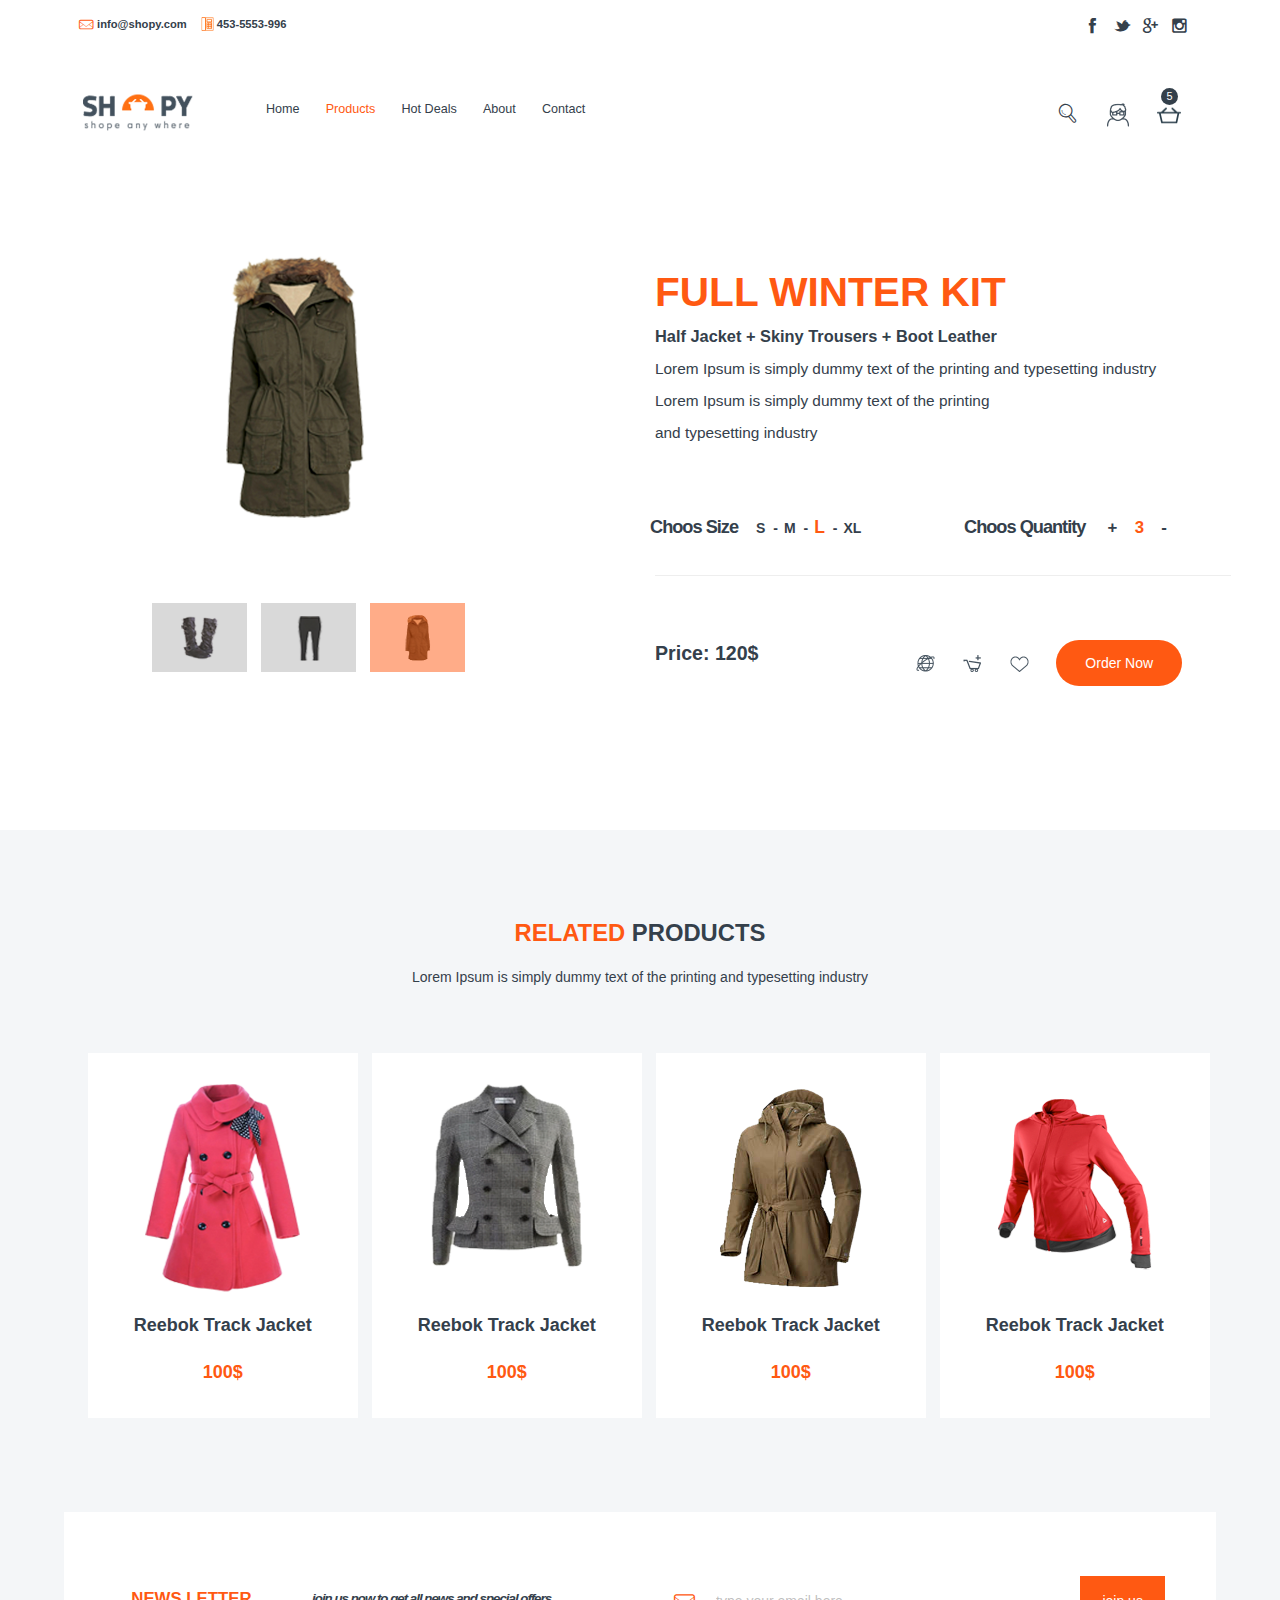
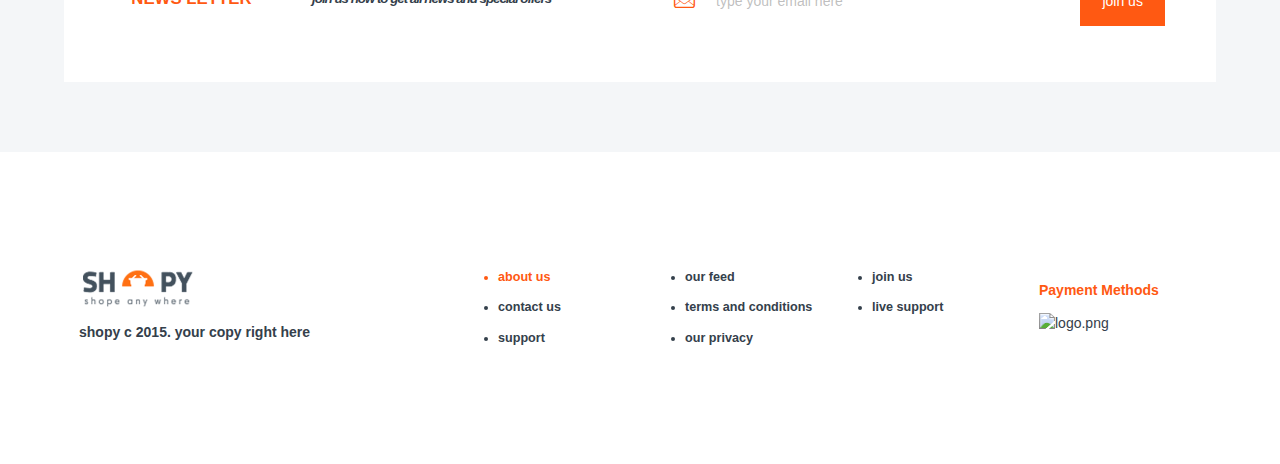
==== commit b60bd03e: "Resolved Issue #4" ====
--- a/product-detail.html
+++ b/product-detail.html
@@ -6,10 +6,12 @@
         <meta name="description" content="The Best Shopy Template Ever">
         <meta name="viewport" content="width=device-width, initial-scale=1, maximum-scale=1, user-scalable=1, minimum-scale=1">
         
-        <script src="jsd/bootstrap.min.js"></script>
         <link rel="stylesheet" href="css/fontactis-fonts1.css">
         <link rel="stylesheet" href="css/bootstrap.min.css">
         <link rel="stylesheet" href="css/main.css">
+
+        <script src="https://code.jquery.com/jquery-3.2.1.min.js"></script>
+        <script src="js/bootstrap.min.js"></script>
     </head>
     <body>
             <!-- Header, Main Menu, Nav -->
@@ -55,13 +57,15 @@
                         </div>
                         <div class="col-md-2 main-menu-options">
                             <ul class="list-inline text-right">
-                                <li class="rotate-search icon-search"></li>
-                                <li>
-                                    <img src="imgs/icons/user.png" alt="tel" height="24px" width="24px">
+                                <li class="icon-search rotate-search"></li>
+                                <li  id="user-imgs">
+                                    <img src="imgs/icons/user.png" alt="User" height="24px" width="24px" id="user-img">
+                                    <img src="imgs/icons/user-orange.png" alt="User" height="0" width="0" id="user-img-orange">
                                 </li>
-                                <li>
+                                <li id="cart-imgs">
                                     <span class="cart">5</span>
-                                    <img src="imgs/icons/cart.png" alt="tel" height="22px" width="24px">
+                                    <img src="imgs/icons/cart.png" alt="Cart" height="22px" width="24px" id="cart-img">
+                                    <img src="imgs/icons/cart-orange.png" alt="Cart" height="0" width="0" id="cart-img-orange">
                                 </li>
                             </ul>
                         </div>
@@ -71,7 +75,6 @@
              </div>
         </section>
             <!-- End Of Principal, Main. -->
-
 
             <!-- Product Detail Section in Page -->
         <section id="product-details-section">
@@ -113,20 +116,20 @@
                              </div>
                          </div>
                          <div class="row choose">
-                             <div class="col-xs-12 col-md-6 choose-size">
+                             <div class="col-xs-12 col-md-6 choose-size" id="select-size">
                                  <ul class="list-inline">
                                     <label>Choos Size</label>
-                                     <li>S</li>
-                                     <li>M</li>
-                                     <li class="active">L</li>
-                                     <li>XL</li>
+                                    <li><a href="#">S</a></li>
+                                    <li><a href="#">M</a></li>
+                                    <li><a href="#" class="active">L</a></li>
+                                    <li><a href="#">XL</a></li>
                                  </ul>
                              </div>
                              <div class="col-xs-12 col-md-6 choose-quantity">
                                 <label>Choos Quantity</label>
-                                <span>+</span>
-                                <span class="active">3</span>
-                                <span>-</span>
+                                <span><a href="#Quant" onclick="up_quant()">+</a></span>
+                                <span id="quant" class="active">3</span>
+                                <span><a href="#Quant" onclick="down_quant()">-</a></span>
                              </div>
                          </div>
                          <hr>
@@ -230,17 +233,19 @@
                         </div>
                     </div>
                     <div class="col-sm-12 col-md-6">
-                        <div class="col-sm-9 col-md-9">
-                            <div class="join-input form-group">
-                                <span class="icon-mail"></span>
-                                <input type="email" id="join" name="join-button" placeholder="type your email here" value="" class="">
-                            </div>
-                        </div>
-                        <div class="col-sm-3 col-md-3">
-                            <div class="join-button">
-                                <button class="btn join">join us</button>
-                            </div>
-                        </div>
+                        <form action="#join-section">
+                            <div class="col-sm-9 col-md-9">
+                                <div class="join-input form-group">
+                                    <span class="icon-mail"></span>
+                                    <input type="email" id="join" name="join-button" placeholder="type your email here" value="" class="">
+                                </div>
+                            </div>
+                            <div class="col-sm-3 col-md-3">
+                                <div class="join-button">
+                                    <button type="submit" class="btn join">join us</button>
+                                </div>
+                            </div>
+                        </form>
                     </div>
                 </div>
             </div>
@@ -261,22 +266,22 @@
                     <div class="col-xs-12 col-md-6 foot-info">
                         <div class="col-xs-8 col-sm-4">
                             <ul>
-                                <li class="actived">about us</li>
-                                <li>contact us</li>
-                                <li>support</li>
+                                <li class="actived"><a href="#">about us</a></li>
+                                <li><a href="#">contact us</a></li>
+                                <li><a href="#">support</a></li>
                             </ul>
                         </div>
                         <div class="col-xs-8 col-sm-4">
                             <ul>
-                                <li>our feed</li>
-                                <li>terms and conditions</li>
-                                <li>our privacy</li>
+                                <li><a href="">our feed</a></li>
+                                <li><a href="#">terms and conditions</a></li>
+                                <li><a href="#">our privacy</a></li>
                             </ul>
                         </div>
                         <div class="col-xs-8 col-sm-4">
                             <ul>
-                                <li>join us</li>
-                                <li>live support</li>
+                                <li><a href="#">join us</a></li>
+                                <li><a href="#">live support</a></li>
                             </ul>
                         </div>
                     </div>
@@ -291,6 +296,7 @@
                 </div>
             </div>
         </footer>
+        <script src="js/main.js"></script>
     </body>
 </html>
 
--- a/css/main.css
+++ b/css/main.css
@@ -123,22 +123,45 @@
   cursor: pointer;
   margin-right: 1em;
 }
+#header #navigation #main-menu .menu ul li:hover {
+  color: #ff5912;
+}
 #header #navigation #main-menu .menu ul .active {
   color: #ff5912;
 }
 #header #navigation #main-menu .main-menu-options {
   padding-right: 0;
+}
+#header #navigation #main-menu .main-menu-options #cart-img-orange,
+#header #navigation #main-menu .main-menu-options #user-img-orange {
+  display: none;
+}
+#header #navigation #main-menu .main-menu-options #cart-imgs:hover #cart-img {
+  display: none;
+}
+#header #navigation #main-menu .main-menu-options #cart-imgs:hover #cart-img-orange {
+  display: inline-block;
+  height: 22px;
+  width: 24px;
+}
+#header #navigation #main-menu .main-menu-options #user-imgs:hover #user-img {
+  display: none;
+}
+#header #navigation #main-menu .main-menu-options #user-imgs:hover #user-img-orange {
+  display: inline-block;
+  height: 24px;
+  width: 24px;
 }
 #header #navigation #main-menu .main-menu-options ul li {
   cursor: pointer;
   font-size: 1.3em;
   margin-left: 0.7em;
   position: relative;
-  -webkit-transition: all ease 0.6s;
-  -moz-transition: all ease 0.6s;
-  -o-transition: all ease 0.6s;
-  -ms-transition: all ease 0.6s;
-  transition: all ease 0.6s;
+  -webkit-transition: all ease 0s;
+  -moz-transition: all ease 0s;
+  -o-transition: all ease 0s;
+  -ms-transition: all ease 0s;
+  transition: all ease 0s;
 }
 #header #navigation #main-menu .main-menu-options ul li .cart {
   background: #34404b;
@@ -162,6 +185,9 @@
   -o-transform: rotate(-85deg);
   -ms-transform: rotate(-85deg);
   transform: rotate(-85deg);
+}
+#header #navigation #main-menu .main-menu-options ul .rotate-search:hover {
+  color: #ff5912;
 }
 #join-section .container .row {
   -webkit-box-align: center;
@@ -396,9 +422,15 @@
 }
 #home #promos .promo {
   height: 100%;
+  left: 0;
   margin: 0;
   padding-right: 0;
   position: relative;
+  -webkit-transition: 1s all ease-in;
+  -moz-transition: 1s all ease-in;
+  -o-transition: 1s all ease-in;
+  -ms-transition: 1s all ease-in;
+  transition: 1s all ease-in;
 }
 #home #promos .promo-title h1 {
   color: #ff5912;
@@ -1059,7 +1091,6 @@
   margin-right: 0.5em;
 }
 #product-details-section .container .row #product-details .product-detail .choose-size ul li {
-  cursor: pointer;
   font-weight: bold;
 }
 #product-details-section .container .row #product-details .product-detail .choose-size ul li::after {
@@ -1070,7 +1101,7 @@
 #product-details-section .container .row #product-details .product-detail .choose-size ul li:last-child::after {
   content: '';
 }
-#product-details-section .container .row #product-details .product-detail .choose-size ul .active {
+#product-details-section .container .row #product-details .product-detail .choose-size ul li .active {
   font-size: 1.25em;
   color: #ff5912;
 }
